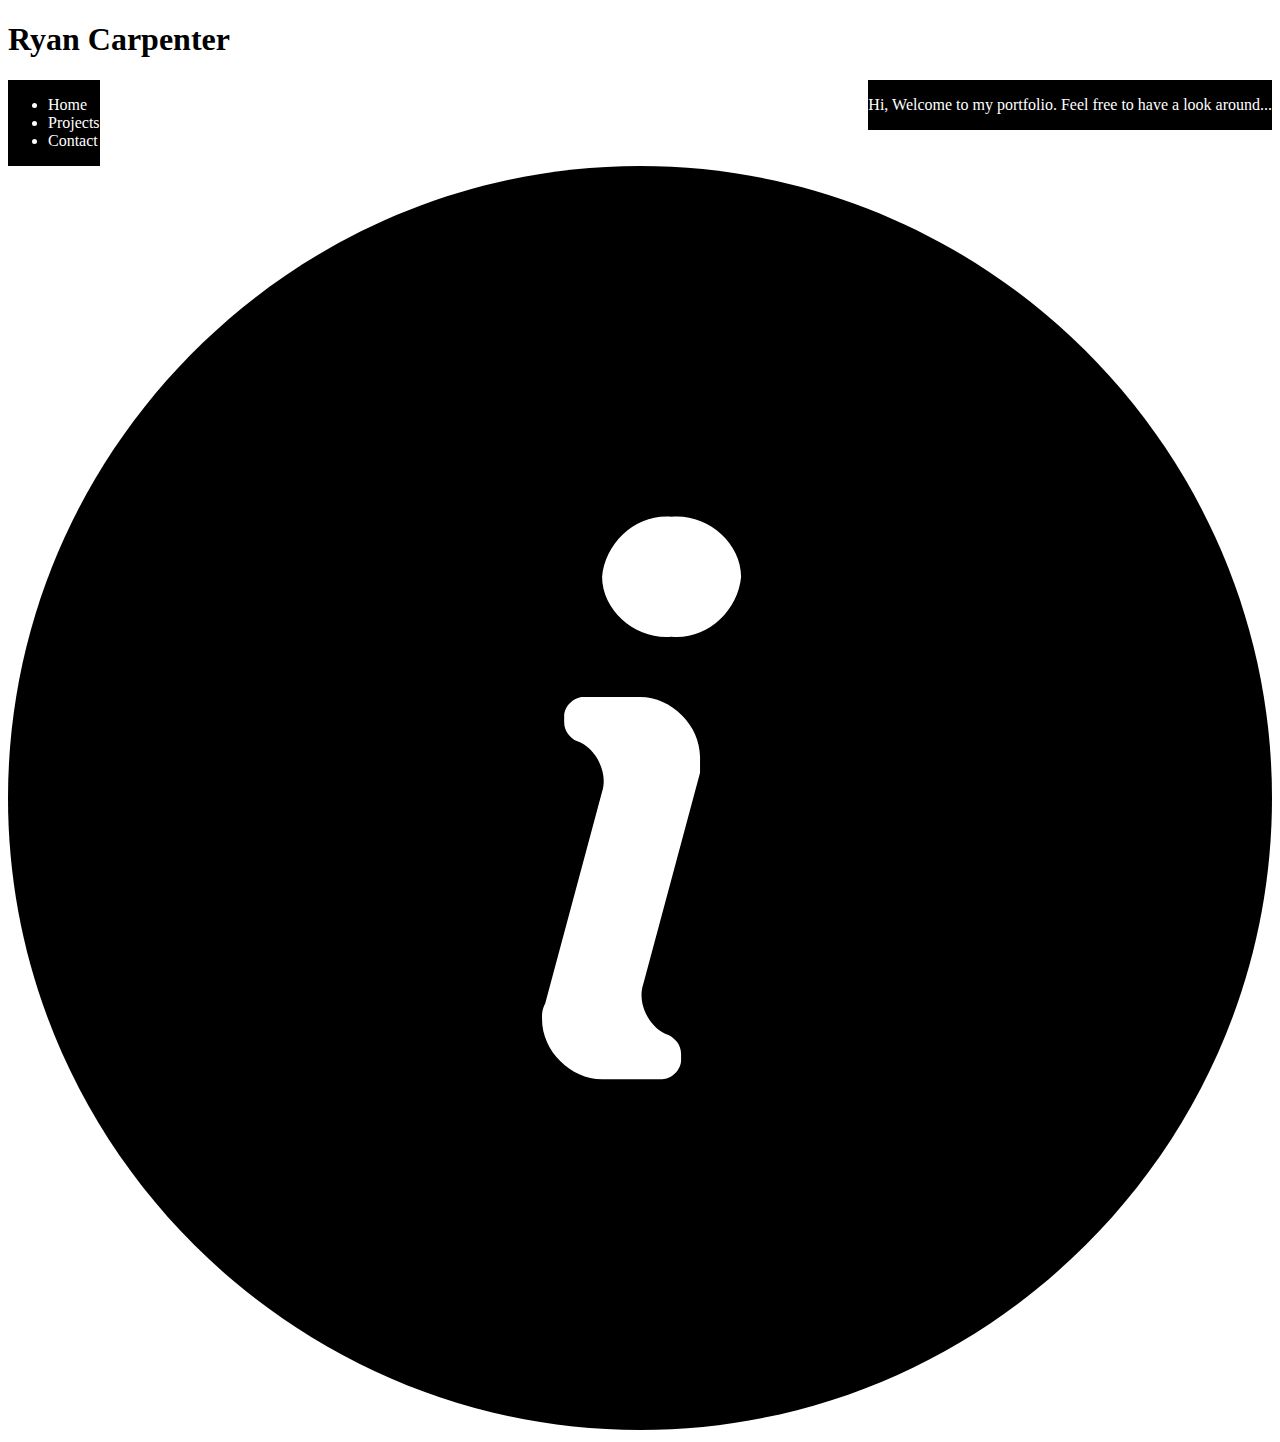
==== index.html @ 4bea387d "added really draft of basic design flow as well as css" ====
<!DOCTYPE html>
<html>
    <head>
        <title>Ryan Carpenter</title>
        <link href="resources/css/style.css" type="text/css" rel="stylesheet"
    </head>

    <body>
        <header>
            <h1>Ryan Carpenter</h1>
        </header>

        <nav>
            <ul>
                <li>Home</li>
                <li>Projects</li>
                <li>Contact</li>
            </ul>
        </nav>

        <main>
            <p>Hi, Welcome to my portfolio. Feel free to have a look around...</p>
        </main>

        <footer>
            <img src="resources/images/info.svg">
        </footer>
    </body>
</html>
---- resources/css/style.css ----
h1{
    color: #000;
}

nav{
    background-color: #000;
    color: #fff;
    float: left;
}

main{
    float: right;
    background-color: #000;
    color: #fff;
}
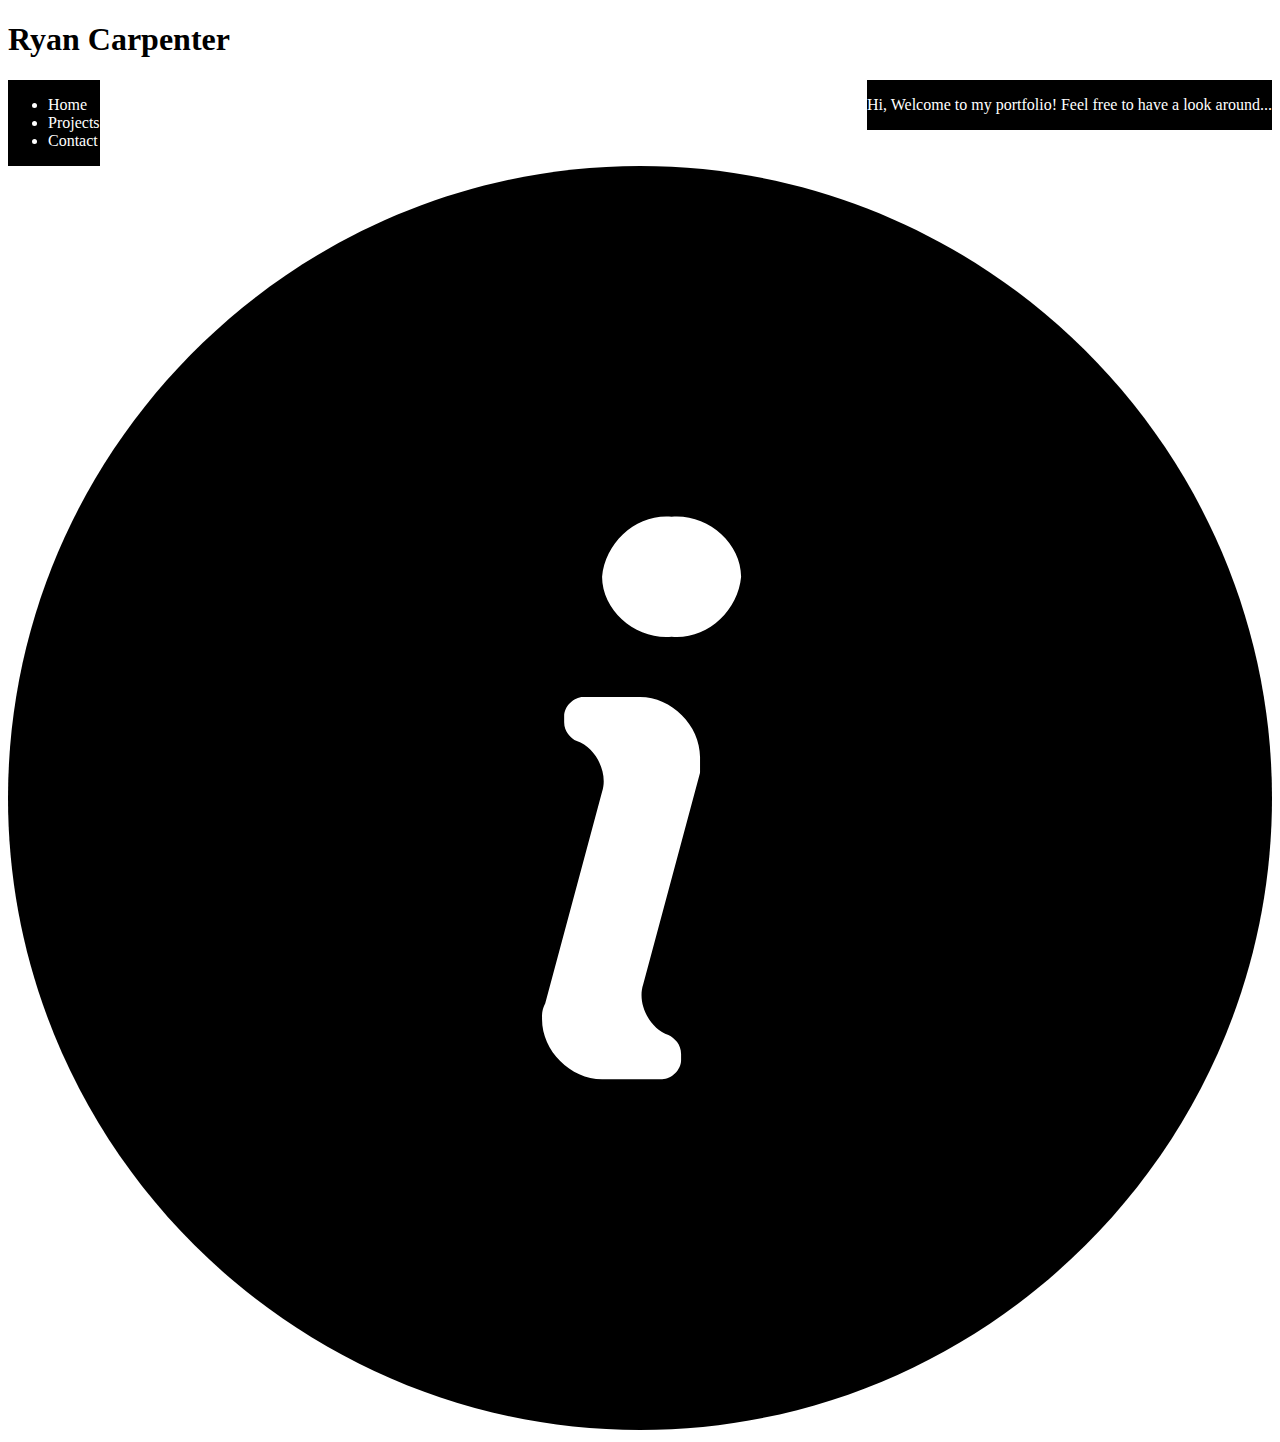
==== commit 94c1d03f: "added exclamation point" ====
--- a/index.html
+++ b/index.html
@@ -19,7 +19,7 @@
         </nav>
 
         <main>
-            <p>Hi, Welcome to my portfolio. Feel free to have a look around...</p>
+            <p>Hi, Welcome to my portfolio! Feel free to have a look around...</p>
         </main>
 
         <footer>
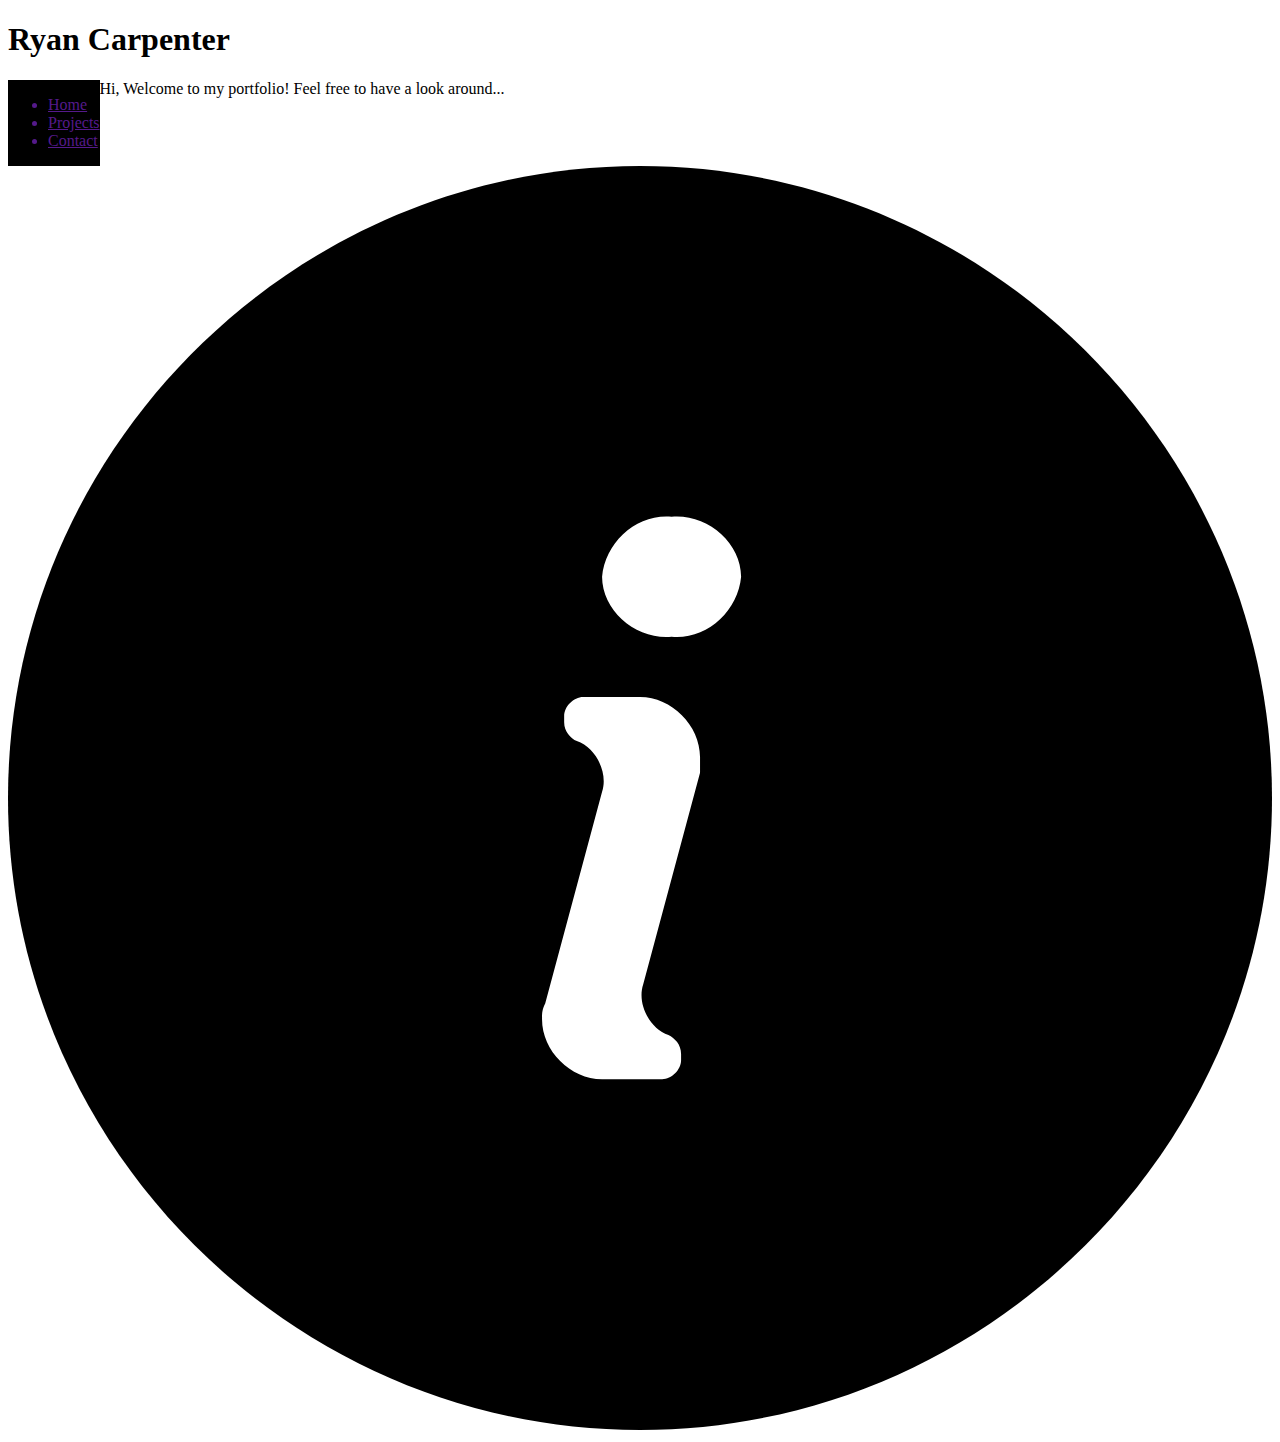
==== commit a67e44e4: "added google fonts" ====
--- a/index.html
+++ b/index.html
@@ -2,7 +2,9 @@
 <html>
     <head>
         <title>Ryan Carpenter</title>
-        <link href="resources/css/style.css" type="text/css" rel="stylesheet"
+        <link href="resources/css/style.css" type="text/css" rel="stylesheet">
+        <link href="https://fonts.googleapis.com/css?family=Squada+One&display=swap" rel="stylesheet">
+        <link href="https://fonts.googleapis.com/css?family=Montserrat&display=swap" rel="stylesheet">
     </head>
 
     <body>
@@ -10,20 +12,26 @@
             <h1>Ryan Carpenter</h1>
         </header>
 
-        <nav>
-            <ul>
-                <li>Home</li>
-                <li>Projects</li>
-                <li>Contact</li>
-            </ul>
-        </nav>
-
-        <main>
-            <p>Hi, Welcome to my portfolio! Feel free to have a look around...</p>
-        </main>
+        <section class="nav-bar">
+            <nav class="options">
+                <ul>
+                    <a href=""><li>Home</li></a>
+                    <a href=""><li>Projects</li></a>
+                    <a href=""><li>Contact</li></a>
+                </ul>
+            </nav>
+        </section>
+       
+        <section class="info">
+            <p class="introduction">Hi, Welcome to my portfolio! Feel free to have a look around...</p>
+        </section>
+            
 
         <footer>
-            <img src="resources/images/info.svg">
+            <a href="">
+                <img src="resources/images/info.svg">
+            </a>
+            
         </footer>
     </body>
 </html>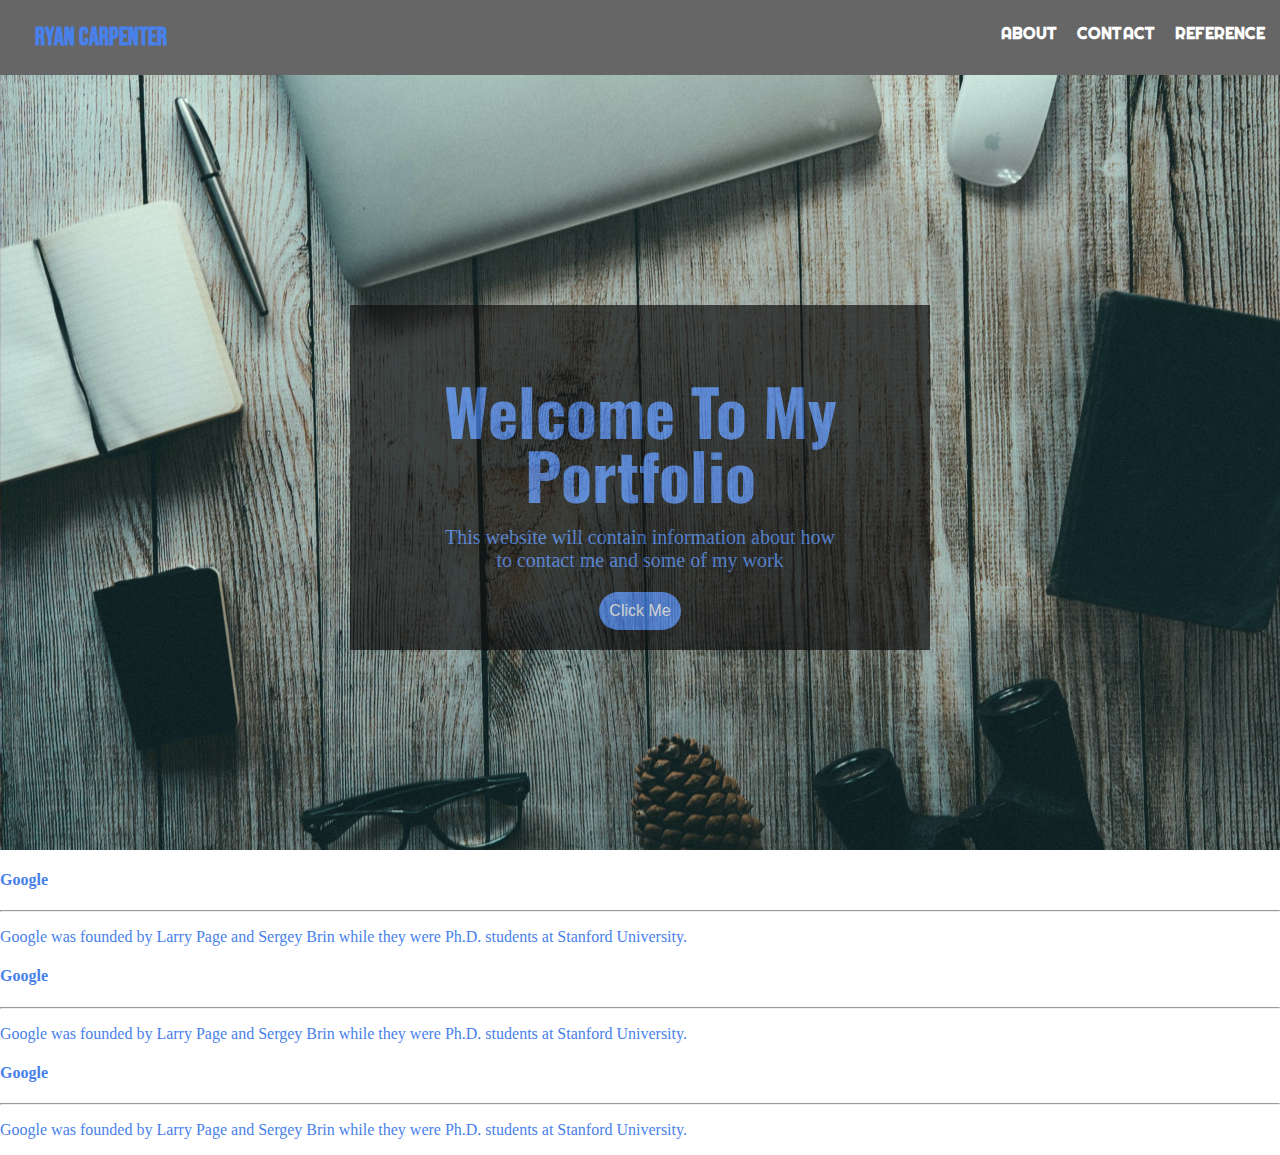
==== commit 27d6261c: "Changed the header around" ====
--- a/index.html
+++ b/index.html
@@ -1,37 +1,124 @@
 <!DOCTYPE html>
+
 <html>
-    <head>
-        <title>Ryan Carpenter</title>
-        <link href="resources/css/style.css" type="text/css" rel="stylesheet">
-        <link href="https://fonts.googleapis.com/css?family=Squada+One&display=swap" rel="stylesheet">
-        <link href="https://fonts.googleapis.com/css?family=Montserrat&display=swap" rel="stylesheet">
-    </head>
+  <head>
+    <title>Ryans Practice</title>
+    <link href="resources/css/style.css" rel="stylesheet" type="text/css" />
+    <link
+      href="https://fonts.googleapis.com/css2?family=Bebas+Neue&family=Righteous&display=swap"
+      rel="stylesheet"
+    />
+    <link
+      href="https://fonts.googleapis.com/css2?family=Oswald&display=swap"
+      rel="stylesheet"
+    />
+    <meta name="viewport" content="width=device-width, initial-scale=1.0" />
+  </head>
+  <body>
+    <header>
+      <h1>Ryan Carpenter</h1>
+      <nav>
+        <a href="about.html">About</a>
+        <a href="">Contact</a>
+        <a href="">Reference</a>
+      </nav>
+    </header>
 
-    <body>
-        <header>
-            <h1>Ryan Carpenter</h1>
-        </header>
+    <main>
+      <section class="hero">
+        <div class="border">
+          <h2>Welcome To My Portfolio</h2>
+          <p>
+            This website will contain information about how to contact me and
+            some of my work
+          </p>
+          <button id="hide">Click Me</button>
+          <p id="hidden">My Instagram is erzyelc</p>
+        </div>
+      </section>
+    </main>
 
-        <section class="nav-bar">
-            <nav class="options">
-                <ul>
-                    <a href=""><li>Home</li></a>
-                    <a href=""><li>Projects</li></a>
-                    <a href=""><li>Contact</li></a>
-                </ul>
-            </nav>
-        </section>
-       
-        <section class="info">
-            <p class="introduction">Hi, Welcome to my portfolio! Feel free to have a look around...</p>
-        </section>
-            
+    <div class="fullcard" id="thumbnail">
+      <div class="cardcontent">
+        <div class="cardtext">
+          <h4>Google</h4>
+          <hr />
+          <p>
+            Google was founded by Larry Page and Sergey Brin while they were
+            Ph.D. students at Stanford University.
+          </p>
+        </div>
+      </div>
+    </div>
 
-        <footer>
-            <a href="">
-                <img src="resources/images/info.svg">
-            </a>
-            
-        </footer>
-    </body>
-</html>+    <div class="fullcard" id="thumbnail">
+      <div class="cardcontent">
+        <div class="cardtext">
+          <h4>Google</h4>
+          <hr />
+          <p>
+            Google was founded by Larry Page and Sergey Brin while they were
+            Ph.D. students at Stanford University.
+          </p>
+        </div>
+      </div>
+    </div>
+
+    <div class="fullcard" id="thumbnail">
+      <div class="cardcontent">
+        <div class="cardtext">
+          <h4>Google</h4>
+          <hr />
+          <p>
+            Google was founded by Larry Page and Sergey Brin while they were
+            Ph.D. students at Stanford University.
+          </p>
+        </div>
+      </div>
+    </div>
+
+    <!--
+    <section class = 'projects'>
+        <div class = 'container'>
+            <div class = 'project'>
+                <div class = 'overlay'>
+                    <h4>Ryan</h4>
+                </div>
+            </div>
+            <div class = 'project'>
+                <div class = 'overlay'>
+                    <h4>Colorado</h4>
+                </div>
+                <img src = "../images/colorado2.jpg">
+            </div>
+            <div class = 'project'>
+                <div class = 'overlay'>
+                    <h4>Sally</h4>
+                </div>
+                <img src = "../images/colorado2.jpg">
+            </div>
+            <div class = 'project'>
+                <div class = 'overlay'>
+                    <h4>Retro</h4>
+                </div>
+                <img src = "../images/colorado2.jpg">
+            </div>
+            <div class = 'project'>
+                <div class = 'overlay'>
+                    <h4>lumen</h4>
+                </div>
+                <img src = "../images/colorado2.jpg">
+            </div>
+            <div class = 'project'>
+                <div class = 'overlay'>
+                    <h4>Colorado</h4>
+                </div>
+                <img src = "../images/colorado2.jpg">
+            </div>
+        </div>
+     </section>
+    -->
+
+    <script type="text/javascript" src="script.js"></script>
+  </body>
+</html>
--- a/resources/css/style.css
+++ b/resources/css/style.css
@@ -1,15 +1,292 @@
+body{
+    color: #4881eb;
+    font-size: 16px;
+    margin: 0;
+}
+
+header{
+    padding: 5px 15px;
+    overflow: hidden;
+    background-color: #666;
+    box-shadow: 10px 10px 8px 5px #888888;
+}
+
+header h1{
+    float: left;
+    font-size: 25px;
+    font-family: 'Bebas Neue', cursive;
+    padding-left: 20px;
+}
+
+header nav{
+    float: right;
+    margin-top: 18px;
+}
+
+header nav a{
+    text-decoration: none;
+    color:#fff;
+    margin-left: 15px;
+    text-transform: uppercase;
+    font-weight: 700;
+    font-family: 'Righteous', cursive;
+    
+}
+
+header nav a:hover{
+    color: #4881eb;
+}
+
+
+.hero{
+    background-image: url('../images/retrosupply-kZvmEpyfiJs-unsplash.jpg');
+    background-size: cover;
+    padding-top: 230px;
+    padding-bottom: 200px;
+    background-position: right center;
+}
+
+.hero div{
+    max-width: 540px;
+    margin-left:  auto;
+    margin-right: auto;
+    padding-left: 20px;
+    padding-right:  20px;
+    text-align: center;
+}
+
+.hero .border{
+    background-color: #111;
+    color: #4881eb;
+    padding: 20px;
+    opacity: 0.70;
+}
+
+.hero h2{
+    font-weight: 700;
+    font-size:  64px;
+    line-height:  1;
+    margin-bottom: 15px;
+    font-family: 'Oswald', sans-serif;
+}
+
+.hero p{
+    max-width: 400px;
+    margin-left:  auto;
+    margin-right: auto;
+    font-size: 20px;
+}
+
+.hero button{
+    padding: 10px;
+    background: #4881eb;
+    color: white;
+    font-size: 16px;
+    opacity: 1;
+    border: none;
+    cursor: pointer;
+    border-radius: 50px;
+}
+
+.hero #hidden{
+    display: none;
+    background-color: #888888;
+    padding: 20px 0;
+    color: #fff;
+    cursor: pointer;
+    display: none;
+}
+
+.projects .container{
+    display: flex;
+    flex-wrap: wrap;
+}
+
+.project{
+    width: 33.333%;
+    position: relative;
+}
+
+.projects{
+    margin-bottom: 60px;
+}
+
+.overlay{
+    opacity: 0;
+    position: absolute;
+    background-color: rgba(254, 234, 52, 0.7);
+    width: 100%;
+    height: 100%;
+    left: 0;
+    top: 0;
+    padding: 15px;
+    transition: opacity 0.5s cubic-bezier(0.4, 0, 0.2, 1);
+}
+
+.project:hover .overlay{
+    opacity: 1;
+}
+
+
+
+
+
+
+@media screen and (max-width: 500px) {
+    .header a {
+      float: none;
+      display: block;
+      text-align: left;
+    }
+    .header-right {
+      float: none;
+    }
+  }
+
+  @media screen and (max-width: 500px){
+        .hero{
+                background-image: none;
+                background-color: #bfbfb7;
+                padding-top:  30px;
+                padding-bottom: 30px;
+        }
+
+        .hero div{
+            padding: 5px;
+            
+        }
+
+        .hero .border{
+           max-width: 70%;
+        }
+
+        .hero h2{
+            font-size: 32px;
+        }
+
+        
+  }
+
+  
+
+/*
 h1{
-    color: #000;
-}
-
-nav{
-    background-color: #000;
-    color: #fff;
-    float: left;
-}
-
-main{
-    float: right;
-    background-color: #000;
-    color: #fff;
-}+    color: #fff;
+    background: linear-gradient(25deg, #000, #fff);
+    font-family: 'Squada One', cursive;
+    text-shadow: 2px 2px 2px rgba(0,0,0,0.3);
+    text-align: center;
+    font-size: 50px;
+    padding: 20px;
+}
+
+header{
+    padding: 20px;
+    padding-bottom: 5px;
+    padding-top: 5px;
+    font-size: 20px;
+}
+
+.nav-bar{
+    overflow: hidden;
+    width: 20%;
+    background:linear-gradient(25deg, #000, #fff);
+    color: #fff;
+    position: absolute;
+    box-shadow: 0 10px 20px rgba(0,0,0,0.19), 0 6px 6px rgba(0,0,0,0.23);
+    margin-left: 20px;
+}
+
+.nav-bar nav{
+    text-align: center;
+    width: 20%;
+    padding: 10px;
+    max-width: 100px;
+    height: 300px;
+}
+
+
+
+ul{
+    list-style-type: none;
+    padding-top: 50px;
+}
+
+
+ul a{
+    text-decoration: none;
+    color: #fff;
+}  
+
+ul li{
+    margin-bottom: 15px;
+    font-size: 24px;
+}
+
+ul li:hover{
+   text-decoration: underline;
+}
+
+
+  .info{
+      float: right;
+      width: 50%;
+      background:linear-gradient(25deg, #000, #fff);
+      margin-right: 20px;
+      padding: 15px;
+      box-shadow: 0 10px 20px rgba(0,0,0,0.19), 0 6px 6px rgba(0,0,0,0.23);
+  }
+
+  .introduction{
+    font-family:'Squada One', cursive;
+    font-size: 60px;
+    color: #fff;
+    padding: 15px;
+    height: 300px;
+    margin: 0 auto;
+    text-align: center;
+}
+
+  footer{
+    position:  fixed;
+    bottom:  30px;
+    width: 40px;
+    left:  50%;
+    margin-left:  -20px;
+  }
+
+  @media only screen and (max-width: 700px){
+    .info{
+        visibility: hidden;
+    }
+
+    .nav-bar{
+        width: 88%;
+    } 
+    
+    .nav-bar nav li{
+        text-align: center;
+        font-size: 32px;
+    }
+  }
+
+  @media only screen and (min-width: 2000px){
+        .nav-bar{
+            margin-left: 200px;
+        }
+
+        .options ul{
+            padding-right: 70px;
+        }
+
+        .info{
+            margin-right: 200px;
+        }
+
+        .introduction{
+            font-size: 75px;
+            padding-top: 70px;
+        }
+
+}
+*/
